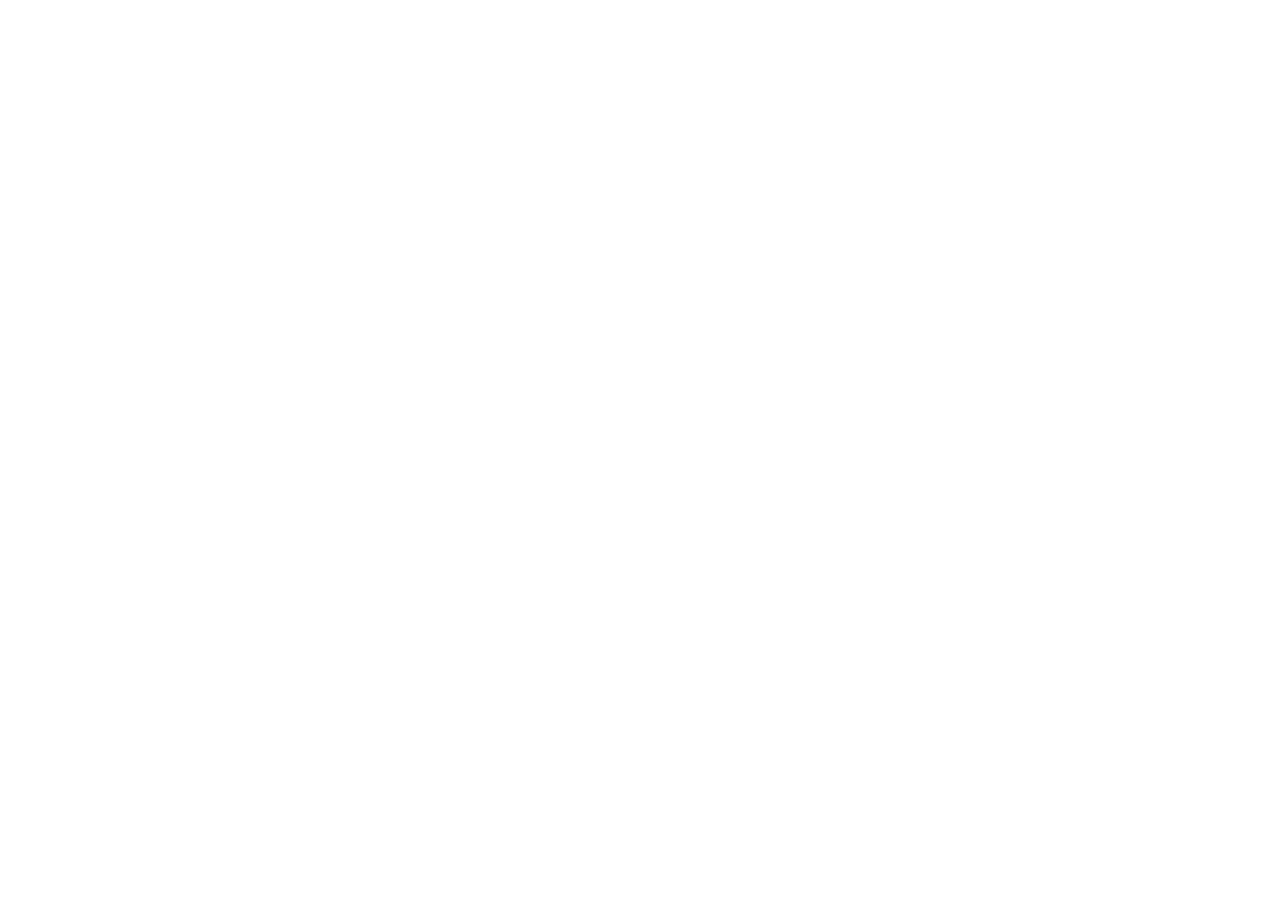
==== login.html @ 8d6323ec "init project" ====
<!DOCTYPE html>
<html lang="en">
<head>
    <meta charset="UTF-8">
    <meta name="viewport" content="width=device-width, initial-scale=1.0">
    <title>Document</title>
</head>
<body>
    
</body>
</html>
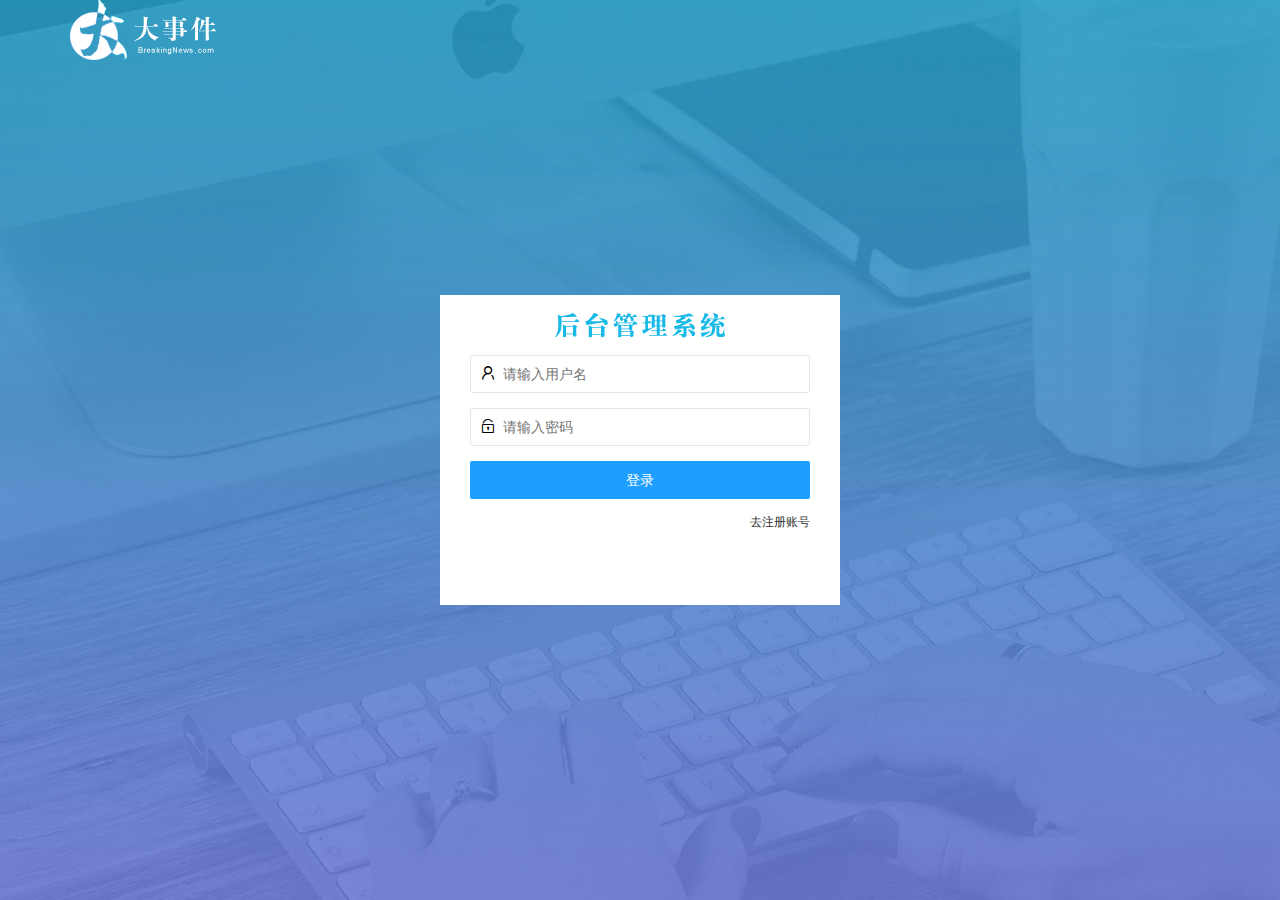
==== commit e8f11bf7: "完成了登录和注册功能的开发" ====
--- a/login.html
+++ b/login.html
@@ -3,9 +3,86 @@
 <head>
     <meta charset="UTF-8">
     <meta name="viewport" content="width=device-width, initial-scale=1.0">
-    <title>Document</title>
+    <title>大事件-登录/注册</title>
+    <!-- 导入 LayUI 的样式 -->
+    <link rel="stylesheet" href="/assets/lib/layui/css/layui.css"/>
+    <!-- 导入自己的样式 -->
+    <link rel="stylesheet" href="/assets/css/login.css"/>
 </head>
 <body>
-    
+    <!-- 头部的 Logo 区域 -->
+    <div class="layui-main">
+        <img src="/assets/images/logo.png" alt="" />
+    </div>
+
+
+
+    <!-- 登录注册区域 -->
+    <div class="loginAndRegBox">
+        <div class="title-box"></div>
+        <!-- 登录的 div -->
+        <div class="login-box">
+            <!-- 登录的表单 -->
+            <form class="layui-form" id="form_login">
+                <!-- 用户名 -->
+                <div class="layui-form-item">
+                    <i class="layui-icon layui-icon-username"></i>
+                    <input type="text" name="username" required  lay-verify="required" placeholder="请输入用户名" autocomplete="off" class="layui-input">
+                </div>
+                <!-- 密码 -->
+                <div class="layui-form-item">
+                    <i class="layui-icon layui-icon-password"></i>
+                    <input type="password" name="password" required  lay-verify="required|pwd" placeholder="请输入密码" autocomplete="off" class="layui-input">
+                </div>
+                <!-- 登录按钮 -->
+                <div class="layui-form-item">
+                    <!-- 注意：表单提交按钮和普通按钮区别，就是 lay-submit 属性 -->
+                    <button class="layui-btn layui-btn-fluid layui-btn-normal" lay-submit >登录</button>
+                </div>
+                <div class="layui-form-item links">
+                    <a href="javascript:;" id="link_reg">去注册账号</a>
+                </div>
+            </form>  
+        </div>
+        <!-- 注册的 div -->
+        <div class="reg-box">
+            <!-- 注册的表单 -->
+            <form class="layui-form" id="form_reg">
+                <!-- 用户名 -->
+                <div class="layui-form-item">
+                    <i class="layui-icon layui-icon-username"></i>
+                    <input type="text" name="username" required  lay-verify="required" placeholder="请输入用户名" autocomplete="off" class="layui-input">
+                </div>
+                <!-- 密码 -->
+                <div class="layui-form-item">
+                    <i class="layui-icon layui-icon-password"></i>
+                    <input type="password" name="password" required  lay-verify="required|pwd" placeholder="请输入密码" autocomplete="off" class="layui-input">
+                </div>
+                <!-- 密码确认框 -->
+                <div class="layui-form-item">
+                    <i class="layui-icon layui-icon-password"></i>
+                    <input type="password" name="repassword" required  lay-verify="required|pwd|repwd" placeholder="再次确认密码" autocomplete="off" class="layui-input">
+                </div>
+                <!-- 注册按钮 -->
+                <div class="layui-form-item">
+                    <!-- 注意：表单提交按钮和普通按钮区别，就是 lay-submit 属性 -->
+                    <button class="layui-btn layui-btn-fluid layui-btn-normal" lay-submit >注册</button>
+                </div>
+                <div class="layui-form-item links">
+                    <a href="javascript:;" id="link_login">去登录</a>
+                </div>
+            </form>
+        </div>
+    </div>
+
+
+    <!-- 导入 LayUI 的 js 文件 -->
+    <script src="/assets/lib/layui/layui.all.js"></script>
+    <!-- 导入 jQuery -->
+    <script src="/assets/lib/jquery.js"></script>
+    <!-- 导入自己封装的 baseAPI.js （放自己js前，jquery后） -->
+    <script src="/assets/js/baseAPI.js"></script>
+    <!-- 导入自己的 js -->
+    <script src="/assets/js/login.js"></script>
 </body>
 </html>--- a/assets/lib/layui/css/layui.css
+++ b/assets/lib/layui/css/layui.css
@@ -0,0 +1,2 @@
+/** layui-v2.5.5 MIT License By https://www.layui.com */
+ .layui-inline,img{display:inline-block;vertical-align:middle}h1,h2,h3,h4,h5,h6{font-weight:400}.layui-edge,.layui-header,.layui-inline,.layui-main{position:relative}.layui-body,.layui-edge,.layui-elip{overflow:hidden}.layui-btn,.layui-edge,.layui-inline,img{vertical-align:middle}.layui-btn,.layui-disabled,.layui-icon,.layui-unselect{-moz-user-select:none;-webkit-user-select:none;-ms-user-select:none}.layui-elip,.layui-form-checkbox span,.layui-form-pane .layui-form-label{text-overflow:ellipsis;white-space:nowrap}.layui-breadcrumb,.layui-tree-btnGroup{visibility:hidden}blockquote,body,button,dd,div,dl,dt,form,h1,h2,h3,h4,h5,h6,input,li,ol,p,pre,td,textarea,th,ul{margin:0;padding:0;-webkit-tap-highlight-color:rgba(0,0,0,0)}a:active,a:hover{outline:0}img{border:none}li{list-style:none}table{border-collapse:collapse;border-spacing:0}h4,h5,h6{font-size:100%}button,input,optgroup,option,select,textarea{font-family:inherit;font-size:inherit;font-style:inherit;font-weight:inherit;outline:0}pre{white-space:pre-wrap;white-space:-moz-pre-wrap;white-space:-pre-wrap;white-space:-o-pre-wrap;word-wrap:break-word}body{line-height:24px;font:14px Helvetica Neue,Helvetica,PingFang SC,Tahoma,Arial,sans-serif}hr{height:1px;margin:10px 0;border:0;clear:both}a{color:#333;text-decoration:none}a:hover{color:#777}a cite{font-style:normal;*cursor:pointer}.layui-border-box,.layui-border-box *{box-sizing:border-box}.layui-box,.layui-box *{box-sizing:content-box}.layui-clear{clear:both;*zoom:1}.layui-clear:after{content:'\20';clear:both;*zoom:1;display:block;height:0}.layui-inline{*display:inline;*zoom:1}.layui-edge{display:inline-block;width:0;height:0;border-width:6px;border-style:dashed;border-color:transparent}.layui-edge-top{top:-4px;border-bottom-color:#999;border-bottom-style:solid}.layui-edge-right{border-left-color:#999;border-left-style:solid}.layui-edge-bottom{top:2px;border-top-color:#999;border-top-style:solid}.layui-edge-left{border-right-color:#999;border-right-style:solid}.layui-disabled,.layui-disabled:hover{color:#d2d2d2!important;cursor:not-allowed!important}.layui-circle{border-radius:100%}.layui-show{display:block!important}.layui-hide{display:none!important}@font-face{font-family:layui-icon;src:url(../font/iconfont.eot?v=250);src:url(../font/iconfont.eot?v=250#iefix) format('embedded-opentype'),url(../font/iconfont.woff2?v=250) format('woff2'),url(../font/iconfont.woff?v=250) format('woff'),url(../font/iconfont.ttf?v=250) format('truetype'),url(../font/iconfont.svg?v=250#layui-icon) format('svg')}.layui-icon{font-family:layui-icon!important;font-size:16px;font-style:normal;-webkit-font-smoothing:antialiased;-moz-osx-font-smoothing:grayscale}.layui-icon-reply-fill:before{content:"\e611"}.layui-icon-set-fill:before{content:"\e614"}.layui-icon-menu-fill:before{content:"\e60f"}.layui-icon-search:before{content:"\e615"}.layui-icon-share:before{content:"\e641"}.layui-icon-set-sm:before{content:"\e620"}.layui-icon-engine:before{content:"\e628"}.layui-icon-close:before{content:"\1006"}.layui-icon-close-fill:before{content:"\1007"}.layui-icon-chart-screen:before{content:"\e629"}.layui-icon-star:before{content:"\e600"}.layui-icon-circle-dot:before{content:"\e617"}.layui-icon-chat:before{content:"\e606"}.layui-icon-release:before{content:"\e609"}.layui-icon-list:before{content:"\e60a"}.layui-icon-chart:before{content:"\e62c"}.layui-icon-ok-circle:before{content:"\1005"}.layui-icon-layim-theme:before{content:"\e61b"}.layui-icon-table:before{content:"\e62d"}.layui-icon-right:before{content:"\e602"}.layui-icon-left:before{content:"\e603"}.layui-icon-cart-simple:before{content:"\e698"}.layui-icon-face-cry:before{content:"\e69c"}.layui-icon-face-smile:before{content:"\e6af"}.layui-icon-survey:before{content:"\e6b2"}.layui-icon-tree:before{content:"\e62e"}.layui-icon-upload-circle:before{content:"\e62f"}.layui-icon-add-circle:before{content:"\e61f"}.layui-icon-download-circle:before{content:"\e601"}.layui-icon-templeate-1:before{content:"\e630"}.layui-icon-util:before{content:"\e631"}.layui-icon-face-surprised:before{content:"\e664"}.layui-icon-edit:before{content:"\e642"}.layui-icon-speaker:before{content:"\e645"}.layui-icon-down:before{content:"\e61a"}.layui-icon-file:before{content:"\e621"}.layui-icon-layouts:before{content:"\e632"}.layui-icon-rate-half:before{content:"\e6c9"}.layui-icon-add-circle-fine:before{content:"\e608"}.layui-icon-prev-circle:before{content:"\e633"}.layui-icon-read:before{content:"\e705"}.layui-icon-404:before{content:"\e61c"}.layui-icon-carousel:before{content:"\e634"}.layui-icon-help:before{content:"\e607"}.layui-icon-code-circle:before{content:"\e635"}.layui-icon-water:before{content:"\e636"}.layui-icon-username:before{content:"\e66f"}.layui-icon-find-fill:before{content:"\e670"}.layui-icon-about:before{content:"\e60b"}.layui-icon-location:before{content:"\e715"}.layui-icon-up:before{content:"\e619"}.layui-icon-pause:before{content:"\e651"}.layui-icon-date:before{content:"\e637"}.layui-icon-layim-uploadfile:before{content:"\e61d"}.layui-icon-delete:before{content:"\e640"}.layui-icon-play:before{content:"\e652"}.layui-icon-top:before{content:"\e604"}.layui-icon-friends:before{content:"\e612"}.layui-icon-refresh-3:before{content:"\e9aa"}.layui-icon-ok:before{content:"\e605"}.layui-icon-layer:before{content:"\e638"}.layui-icon-face-smile-fine:before{content:"\e60c"}.layui-icon-dollar:before{content:"\e659"}.layui-icon-group:before{content:"\e613"}.layui-icon-layim-download:before{content:"\e61e"}.layui-icon-picture-fine:before{content:"\e60d"}.layui-icon-link:before{content:"\e64c"}.layui-icon-diamond:before{content:"\e735"}.layui-icon-log:before{content:"\e60e"}.layui-icon-rate-solid:before{content:"\e67a"}.layui-icon-fonts-del:before{content:"\e64f"}.layui-icon-unlink:before{content:"\e64d"}.layui-icon-fonts-clear:before{content:"\e639"}.layui-icon-triangle-r:before{content:"\e623"}.layui-icon-circle:before{content:"\e63f"}.layui-icon-radio:before{content:"\e643"}.layui-icon-align-center:before{content:"\e647"}.layui-icon-align-right:before{content:"\e648"}.layui-icon-align-left:before{content:"\e649"}.layui-icon-loading-1:before{content:"\e63e"}.layui-icon-return:before{content:"\e65c"}.layui-icon-fonts-strong:before{content:"\e62b"}.layui-icon-upload:before{content:"\e67c"}.layui-icon-dialogue:before{content:"\e63a"}.layui-icon-video:before{content:"\e6ed"}.layui-icon-headset:before{content:"\e6fc"}.layui-icon-cellphone-fine:before{content:"\e63b"}.layui-icon-add-1:before{content:"\e654"}.layui-icon-face-smile-b:before{content:"\e650"}.layui-icon-fonts-html:before{content:"\e64b"}.layui-icon-form:before{content:"\e63c"}.layui-icon-cart:before{content:"\e657"}.layui-icon-camera-fill:before{content:"\e65d"}.layui-icon-tabs:before{content:"\e62a"}.layui-icon-fonts-code:before{content:"\e64e"}.layui-icon-fire:before{content:"\e756"}.layui-icon-set:before{content:"\e716"}.layui-icon-fonts-u:before{content:"\e646"}.layui-icon-triangle-d:before{content:"\e625"}.layui-icon-tips:before{content:"\e702"}.layui-icon-picture:before{content:"\e64a"}.layui-icon-more-vertical:before{content:"\e671"}.layui-icon-flag:before{content:"\e66c"}.layui-icon-loading:before{content:"\e63d"}.layui-icon-fonts-i:before{content:"\e644"}.layui-icon-refresh-1:before{content:"\e666"}.layui-icon-rmb:before{content:"\e65e"}.layui-icon-home:before{content:"\e68e"}.layui-icon-user:before{content:"\e770"}.layui-icon-notice:before{content:"\e667"}.layui-icon-login-weibo:before{content:"\e675"}.layui-icon-voice:before{content:"\e688"}.layui-icon-upload-drag:before{content:"\e681"}.layui-icon-login-qq:before{content:"\e676"}.layui-icon-snowflake:before{content:"\e6b1"}.layui-icon-file-b:before{content:"\e655"}.layui-icon-template:before{content:"\e663"}.layui-icon-auz:before{content:"\e672"}.layui-icon-console:before{content:"\e665"}.layui-icon-app:before{content:"\e653"}.layui-icon-prev:before{content:"\e65a"}.layui-icon-website:before{content:"\e7ae"}.layui-icon-next:before{content:"\e65b"}.layui-icon-component:before{content:"\e857"}.layui-icon-more:before{content:"\e65f"}.layui-icon-login-wechat:before{content:"\e677"}.layui-icon-shrink-right:before{content:"\e668"}.layui-icon-spread-left:before{content:"\e66b"}.layui-icon-camera:before{content:"\e660"}.layui-icon-note:before{content:"\e66e"}.layui-icon-refresh:before{content:"\e669"}.layui-icon-female:before{content:"\e661"}.layui-icon-male:before{content:"\e662"}.layui-icon-password:before{content:"\e673"}.layui-icon-senior:before{content:"\e674"}.layui-icon-theme:before{content:"\e66a"}.layui-icon-tread:before{content:"\e6c5"}.layui-icon-praise:before{content:"\e6c6"}.layui-icon-star-fill:before{content:"\e658"}.layui-icon-rate:before{content:"\e67b"}.layui-icon-template-1:before{content:"\e656"}.layui-icon-vercode:before{content:"\e679"}.layui-icon-cellphone:before{content:"\e678"}.layui-icon-screen-full:before{content:"\e622"}.layui-icon-screen-restore:before{content:"\e758"}.layui-icon-cols:before{content:"\e610"}.layui-icon-export:before{content:"\e67d"}.layui-icon-print:before{content:"\e66d"}.layui-icon-slider:before{content:"\e714"}.layui-icon-addition:before{content:"\e624"}.layui-icon-subtraction:before{content:"\e67e"}.layui-icon-service:before{content:"\e626"}.layui-icon-transfer:before{content:"\e691"}.layui-main{width:1140px;margin:0 auto}.layui-header{z-index:1000;height:60px}.layui-header a:hover{transition:all .5s;-webkit-transition:all .5s}.layui-side{position:fixed;left:0;top:0;bottom:0;z-index:999;width:200px;overflow-x:hidden}.layui-side-scroll{position:relative;width:220px;height:100%;overflow-x:hidden}.layui-body{position:absolute;left:200px;right:0;top:0;bottom:0;z-index:998;width:auto;overflow-y:auto;box-sizing:border-box}.layui-layout-body{overflow:hidden}.layui-layout-admin .layui-header{background-color:#23262E}.layui-layout-admin .layui-side{top:60px;width:200px;overflow-x:hidden}.layui-layout-admin .layui-body{position:fixed;top:60px;bottom:44px}.layui-layout-admin .layui-main{width:auto;margin:0 15px}.layui-layout-admin .layui-footer{position:fixed;left:200px;right:0;bottom:0;height:44px;line-height:44px;padding:0 15px;background-color:#eee}.layui-layout-admin .layui-logo{position:absolute;left:0;top:0;width:200px;height:100%;line-height:60px;text-align:center;color:#009688;font-size:16px}.layui-layout-admin .layui-header .layui-nav{background:0 0}.layui-layout-left{position:absolute!important;left:200px;top:0}.layui-layout-right{position:absolute!important;right:0;top:0}.layui-container{position:relative;margin:0 auto;padding:0 15px;box-sizing:border-box}.layui-fluid{position:relative;margin:0 auto;padding:0 15px}.layui-row:after,.layui-row:before{content:'';display:block;clear:both}.layui-col-lg1,.layui-col-lg10,.layui-col-lg11,.layui-col-lg12,.layui-col-lg2,.layui-col-lg3,.layui-col-lg4,.layui-col-lg5,.layui-col-lg6,.layui-col-lg7,.layui-col-lg8,.layui-col-lg9,.layui-col-md1,.layui-col-md10,.layui-col-md11,.layui-col-md12,.layui-col-md2,.layui-col-md3,.layui-col-md4,.layui-col-md5,.layui-col-md6,.layui-col-md7,.layui-col-md8,.layui-col-md9,.layui-col-sm1,.layui-col-sm10,.layui-col-sm11,.layui-col-sm12,.layui-col-sm2,.layui-col-sm3,.layui-col-sm4,.layui-col-sm5,.layui-col-sm6,.layui-col-sm7,.layui-col-sm8,.layui-col-sm9,.layui-col-xs1,.layui-col-xs10,.layui-col-xs11,.layui-col-xs12,.layui-col-xs2,.layui-col-xs3,.layui-col-xs4,.layui-col-xs5,.layui-col-xs6,.layui-col-xs7,.layui-col-xs8,.layui-col-xs9{position:relative;display:block;box-sizing:border-box}.layui-col-xs1,.layui-col-xs10,.layui-col-xs11,.layui-col-xs12,.layui-col-xs2,.layui-col-xs3,.layui-col-xs4,.layui-col-xs5,.layui-col-xs6,.layui-col-xs7,.layui-col-xs8,.layui-col-xs9{float:left}.layui-col-xs1{width:8.33333333%}.layui-col-xs2{width:16.66666667%}.layui-col-xs3{width:25%}.layui-col-xs4{width:33.33333333%}.layui-col-xs5{width:41.66666667%}.layui-col-xs6{width:50%}.layui-col-xs7{width:58.33333333%}.layui-col-xs8{width:66.66666667%}.layui-col-xs9{width:75%}.layui-col-xs10{width:83.33333333%}.layui-col-xs11{width:91.66666667%}.layui-col-xs12{width:100%}.layui-col-xs-offset1{margin-left:8.33333333%}.layui-col-xs-offset2{margin-left:16.66666667%}.layui-col-xs-offset3{margin-left:25%}.layui-col-xs-offset4{margin-left:33.33333333%}.layui-col-xs-offset5{margin-left:41.66666667%}.layui-col-xs-offset6{margin-left:50%}.layui-col-xs-offset7{margin-left:58.33333333%}.layui-col-xs-offset8{margin-left:66.66666667%}.layui-col-xs-offset9{margin-left:75%}.layui-col-xs-offset10{margin-left:83.33333333%}.layui-col-xs-offset11{margin-left:91.66666667%}.layui-col-xs-offset12{margin-left:100%}@media screen and (max-width:768px){.layui-hide-xs{display:none!important}.layui-show-xs-block{display:block!important}.layui-show-xs-inline{display:inline!important}.layui-show-xs-inline-block{display:inline-block!important}}@media screen and (min-width:768px){.layui-container{width:750px}.layui-hide-sm{display:none!important}.layui-show-sm-block{display:block!important}.layui-show-sm-inline{display:inline!important}.layui-show-sm-inline-block{display:inline-block!important}.layui-col-sm1,.layui-col-sm10,.layui-col-sm11,.layui-col-sm12,.layui-col-sm2,.layui-col-sm3,.layui-col-sm4,.layui-col-sm5,.layui-col-sm6,.layui-col-sm7,.layui-col-sm8,.layui-col-sm9{float:left}.layui-col-sm1{width:8.33333333%}.layui-col-sm2{width:16.66666667%}.layui-col-sm3{width:25%}.layui-col-sm4{width:33.33333333%}.layui-col-sm5{width:41.66666667%}.layui-col-sm6{width:50%}.layui-col-sm7{width:58.33333333%}.layui-col-sm8{width:66.66666667%}.layui-col-sm9{width:75%}.layui-col-sm10{width:83.33333333%}.layui-col-sm11{width:91.66666667%}.layui-col-sm12{width:100%}.layui-col-sm-offset1{margin-left:8.33333333%}.layui-col-sm-offset2{margin-left:16.66666667%}.layui-col-sm-offset3{margin-left:25%}.layui-col-sm-offset4{margin-left:33.33333333%}.layui-col-sm-offset5{margin-left:41.66666667%}.layui-col-sm-offset6{margin-left:50%}.layui-col-sm-offset7{margin-left:58.33333333%}.layui-col-sm-offset8{margin-left:66.66666667%}.layui-col-sm-offset9{margin-left:75%}.layui-col-sm-offset10{margin-left:83.33333333%}.layui-col-sm-offset11{margin-left:91.66666667%}.layui-col-sm-offset12{margin-left:100%}}@media screen and (min-width:992px){.layui-container{width:970px}.layui-hide-md{display:none!important}.layui-show-md-block{display:block!important}.layui-show-md-inline{display:inline!important}.layui-show-md-inline-block{display:inline-block!important}.layui-col-md1,.layui-col-md10,.layui-col-md11,.layui-col-md12,.layui-col-md2,.layui-col-md3,.layui-col-md4,.layui-col-md5,.layui-col-md6,.layui-col-md7,.layui-col-md8,.layui-col-md9{float:left}.layui-col-md1{width:8.33333333%}.layui-col-md2{width:16.66666667%}.layui-col-md3{width:25%}.layui-col-md4{width:33.33333333%}.layui-col-md5{width:41.66666667%}.layui-col-md6{width:50%}.layui-col-md7{width:58.33333333%}.layui-col-md8{width:66.66666667%}.layui-col-md9{width:75%}.layui-col-md10{width:83.33333333%}.layui-col-md11{width:91.66666667%}.layui-col-md12{width:100%}.layui-col-md-offset1{margin-left:8.33333333%}.layui-col-md-offset2{margin-left:16.66666667%}.layui-col-md-offset3{margin-left:25%}.layui-col-md-offset4{margin-left:33.33333333%}.layui-col-md-offset5{margin-left:41.66666667%}.layui-col-md-offset6{margin-left:50%}.layui-col-md-offset7{margin-left:58.33333333%}.layui-col-md-offset8{margin-left:66.66666667%}.layui-col-md-offset9{margin-left:75%}.layui-col-md-offset10{margin-left:83.33333333%}.layui-col-md-offset11{margin-left:91.66666667%}.layui-col-md-offset12{margin-left:100%}}@media screen and (min-width:1200px){.layui-container{width:1170px}.layui-hide-lg{display:none!important}.layui-show-lg-block{display:block!important}.layui-show-lg-inline{display:inline!important}.layui-show-lg-inline-block{display:inline-block!important}.layui-col-lg1,.layui-col-lg10,.layui-col-lg11,.layui-col-lg12,.layui-col-lg2,.layui-col-lg3,.layui-col-lg4,.layui-col-lg5,.layui-col-lg6,.layui-col-lg7,.layui-col-lg8,.layui-col-lg9{float:left}.layui-col-lg1{width:8.33333333%}.layui-col-lg2{width:16.66666667%}.layui-col-lg3{width:25%}.layui-col-lg4{width:33.33333333%}.layui-col-lg5{width:41.66666667%}.layui-col-lg6{width:50%}.layui-col-lg7{width:58.33333333%}.layui-col-lg8{width:66.66666667%}.layui-col-lg9{width:75%}.layui-col-lg10{width:83.33333333%}.layui-col-lg11{width:91.66666667%}.layui-col-lg12{width:100%}.layui-col-lg-offset1{margin-left:8.33333333%}.layui-col-lg-offset2{margin-left:16.66666667%}.layui-col-lg-offset3{margin-left:25%}.layui-col-lg-offset4{margin-left:33.33333333%}.layui-col-lg-offset5{margin-left:41.66666667%}.layui-col-lg-offset6{margin-left:50%}.layui-col-lg-offset7{margin-left:58.33333333%}.layui-col-lg-offset8{margin-left:66.66666667%}.layui-col-lg-offset9{margin-left:75%}.layui-col-lg-offset10{margin-left:83.33333333%}.layui-col-lg-offset11{margin-left:91.66666667%}.layui-col-lg-offset12{margin-left:100%}}.layui-col-space1{margin:-.5px}.layui-col-space1>*{padding:.5px}.layui-col-space3{margin:-1.5px}.layui-col-space3>*{padding:1.5px}.layui-col-space5{margin:-2.5px}.layui-col-space5>*{padding:2.5px}.layui-col-space8{margin:-3.5px}.layui-col-space8>*{padding:3.5px}.layui-col-space10{margin:-5px}.layui-col-space10>*{padding:5px}.layui-col-space12{margin:-6px}.layui-col-space12>*{padding:6px}.layui-col-space15{margin:-7.5px}.layui-col-space15>*{padding:7.5px}.layui-col-space18{margin:-9px}.layui-col-space18>*{padding:9px}.layui-col-space20{margin:-10px}.layui-col-space20>*{padding:10px}.layui-col-space22{margin:-11px}.layui-col-space22>*{padding:11px}.layui-col-space25{margin:-12.5px}.layui-col-space25>*{padding:12.5px}.layui-col-space30{margin:-15px}.layui-col-space30>*{padding:15px}.layui-btn,.layui-input,.layui-select,.layui-textarea,.layui-upload-button{outline:0;-webkit-appearance:none;transition:all .3s;-webkit-transition:all .3s;box-sizing:border-box}.layui-elem-quote{margin-bottom:10px;padding:15px;line-height:22px;border-left:5px solid #009688;border-radius:0 2px 2px 0;background-color:#f2f2f2}.layui-quote-nm{border-style:solid;border-width:1px 1px 1px 5px;background:0 0}.layui-elem-field{margin-bottom:10px;padding:0;border-width:1px;border-style:solid}.layui-elem-field legend{margin-left:20px;padding:0 10px;font-size:20px;font-weight:300}.layui-field-title{margin:10px 0 20px;border-width:1px 0 0}.layui-field-box{padding:10px 15px}.layui-field-title .layui-field-box{padding:10px 0}.layui-progress{position:relative;height:6px;border-radius:20px;background-color:#e2e2e2}.layui-progress-bar{position:absolute;left:0;top:0;width:0;max-width:100%;height:6px;border-radius:20px;text-align:right;background-color:#5FB878;transition:all .3s;-webkit-transition:all .3s}.layui-progress-big,.layui-progress-big .layui-progress-bar{height:18px;line-height:18px}.layui-progress-text{position:relative;top:-20px;line-height:18px;font-size:12px;color:#666}.layui-progress-big .layui-progress-text{position:static;padding:0 10px;color:#fff}.layui-collapse{border-width:1px;border-style:solid;border-radius:2px}.layui-colla-content,.layui-colla-item{border-top-width:1px;border-top-style:solid}.layui-colla-item:first-child{border-top:none}.layui-colla-title{position:relative;height:42px;line-height:42px;padding:0 15px 0 35px;color:#333;background-color:#f2f2f2;cursor:pointer;font-size:14px;overflow:hidden}.layui-colla-content{display:none;padding:10px 15px;line-height:22px;color:#666}.layui-colla-icon{position:absolute;left:15px;top:0;font-size:14px}.layui-card{margin-bottom:15px;border-radius:2px;background-color:#fff;box-shadow:0 1px 2px 0 rgba(0,0,0,.05)}.layui-card:last-child{margin-bottom:0}.layui-card-header{position:relative;height:42px;line-height:42px;padding:0 15px;border-bottom:1px solid #f6f6f6;color:#333;border-radius:2px 2px 0 0;font-size:14px}.layui-bg-black,.layui-bg-blue,.layui-bg-cyan,.layui-bg-green,.layui-bg-orange,.layui-bg-red{color:#fff!important}.layui-card-body{position:relative;padding:10px 15px;line-height:24px}.layui-card-body[pad15]{padding:15px}.layui-card-body[pad20]{padding:20px}.layui-card-body .layui-table{margin:5px 0}.layui-card .layui-tab{margin:0}.layui-panel-window{position:relative;padding:15px;border-radius:0;border-top:5px solid #E6E6E6;background-color:#fff}.layui-auxiliar-moving{position:fixed;left:0;right:0;top:0;bottom:0;width:100%;height:100%;background:0 0;z-index:9999999999}.layui-form-label,.layui-form-mid,.layui-form-select,.layui-input-block,.layui-input-inline,.layui-textarea{position:relative}.layui-bg-red{background-color:#FF5722!important}.layui-bg-orange{background-color:#FFB800!important}.layui-bg-green{background-color:#009688!important}.layui-bg-cyan{background-color:#2F4056!important}.layui-bg-blue{background-color:#1E9FFF!important}.layui-bg-black{background-color:#393D49!important}.layui-bg-gray{background-color:#eee!important;color:#666!important}.layui-badge-rim,.layui-colla-content,.layui-colla-item,.layui-collapse,.layui-elem-field,.layui-form-pane .layui-form-item[pane],.layui-form-pane .layui-form-label,.layui-input,.layui-layedit,.layui-layedit-tool,.layui-quote-nm,.layui-select,.layui-tab-bar,.layui-tab-card,.layui-tab-title,.layui-tab-title .layui-this:after,.layui-textarea{border-color:#e6e6e6}.layui-timeline-item:before,hr{background-color:#e6e6e6}.layui-text{line-height:22px;font-size:14px;color:#666}.layui-text h1,.layui-text h2,.layui-text h3{font-weight:500;color:#333}.layui-text h1{font-size:30px}.layui-text h2{font-size:24px}.layui-text h3{font-size:18px}.layui-text a:not(.layui-btn){color:#01AAED}.layui-text a:not(.layui-btn):hover{text-decoration:underline}.layui-text ul{padding:5px 0 5px 15px}.layui-text ul li{margin-top:5px;list-style-type:disc}.layui-text em,.layui-word-aux{color:#999!important;padding:0 5px!important}.layui-btn{display:inline-block;height:38px;line-height:38px;padding:0 18px;background-color:#009688;color:#fff;white-space:nowrap;text-align:center;font-size:14px;border:none;border-radius:2px;cursor:pointer}.layui-btn:hover{opacity:.8;filter:alpha(opacity=80);color:#fff}.layui-btn:active{opacity:1;filter:alpha(opacity=100)}.layui-btn+.layui-btn{margin-left:10px}.layui-btn-container{font-size:0}.layui-btn-container .layui-btn{margin-right:10px;margin-bottom:10px}.layui-btn-container .layui-btn+.layui-btn{margin-left:0}.layui-table .layui-btn-container .layui-btn{margin-bottom:9px}.layui-btn-radius{border-radius:100px}.layui-btn .layui-icon{margin-right:3px;font-size:18px;vertical-align:bottom;vertical-align:middle\9}.layui-btn-primary{border:1px solid #C9C9C9;background-color:#fff;color:#555}.layui-btn-primary:hover{border-color:#009688;color:#333}.layui-btn-normal{background-color:#1E9FFF}.layui-btn-warm{background-color:#FFB800}.layui-btn-danger{background-color:#FF5722}.layui-btn-checked{background-color:#5FB878}.layui-btn-disabled,.layui-btn-disabled:active,.layui-btn-disabled:hover{border:1px solid #e6e6e6;background-color:#FBFBFB;color:#C9C9C9;cursor:not-allowed;opacity:1}.layui-btn-lg{height:44px;line-height:44px;padding:0 25px;font-size:16px}.layui-btn-sm{height:30px;line-height:30px;padding:0 10px;font-size:12px}.layui-btn-sm i{font-size:16px!important}.layui-btn-xs{height:22px;line-height:22px;padding:0 5px;font-size:12px}.layui-btn-xs i{font-size:14px!important}.layui-btn-group{display:inline-block;vertical-align:middle;font-size:0}.layui-btn-group .layui-btn{margin-left:0!important;margin-right:0!important;border-left:1px solid rgba(255,255,255,.5);border-radius:0}.layui-btn-group .layui-btn-primary{border-left:none}.layui-btn-group .layui-btn-primary:hover{border-color:#C9C9C9;color:#009688}.layui-btn-group .layui-btn:first-child{border-left:none;border-radius:2px 0 0 2px}.layui-btn-group .layui-btn-primary:first-child{border-left:1px solid #c9c9c9}.layui-btn-group .layui-btn:last-child{border-radius:0 2px 2px 0}.layui-btn-group .layui-btn+.layui-btn{margin-left:0}.layui-btn-group+.layui-btn-group{margin-left:10px}.layui-btn-fluid{width:100%}.layui-input,.layui-select,.layui-textarea{height:38px;line-height:1.3;line-height:38px\9;border-width:1px;border-style:solid;background-color:#fff;border-radius:2px}.layui-input::-webkit-input-placeholder,.layui-select::-webkit-input-placeholder,.layui-textarea::-webkit-input-placeholder{line-height:1.3}.layui-input,.layui-textarea{display:block;width:100%;padding-left:10px}.layui-input:hover,.layui-textarea:hover{border-color:#D2D2D2!important}.layui-input:focus,.layui-textarea:focus{border-color:#C9C9C9!important}.layui-textarea{min-height:100px;height:auto;line-height:20px;padding:6px 10px;resize:vertical}.layui-select{padding:0 10px}.layui-form input[type=checkbox],.layui-form input[type=radio],.layui-form select{display:none}.layui-form [lay-ignore]{display:initial}.layui-form-item{margin-bottom:15px;clear:both;*zoom:1}.layui-form-item:after{content:'\20';clear:both;*zoom:1;display:block;height:0}.layui-form-label{float:left;display:block;padding:9px 15px;width:80px;font-weight:400;line-height:20px;text-align:right}.layui-form-label-col{display:block;float:none;padding:9px 0;line-height:20px;text-align:left}.layui-form-item .layui-inline{margin-bottom:5px;margin-right:10px}.layui-input-block{margin-left:110px;min-height:36px}.layui-input-inline{display:inline-block;vertical-align:middle}.layui-form-item .layui-input-inline{float:left;width:190px;margin-right:10px}.layui-form-text .layui-input-inline{width:auto}.layui-form-mid{float:left;display:block;padding:9px 0!important;line-height:20px;margin-right:10px}.layui-form-danger+.layui-form-select .layui-input,.layui-form-danger:focus{border-color:#FF5722!important}.layui-form-select .layui-input{padding-right:30px;cursor:pointer}.layui-form-select .layui-edge{position:absolute;right:10px;top:50%;margin-top:-3px;cursor:pointer;border-width:6px;border-top-color:#c2c2c2;border-top-style:solid;transition:all .3s;-webkit-transition:all .3s}.layui-form-select dl{display:none;position:absolute;left:0;top:42px;padding:5px 0;z-index:899;min-width:100%;border:1px solid #d2d2d2;max-height:300px;overflow-y:auto;background-color:#fff;border-radius:2px;box-shadow:0 2px 4px rgba(0,0,0,.12);box-sizing:border-box}.layui-form-select dl dd,.layui-form-select dl dt{padding:0 10px;line-height:36px;white-space:nowrap;overflow:hidden;text-overflow:ellipsis}.layui-form-select dl dt{font-size:12px;color:#999}.layui-form-select dl dd{cursor:pointer}.layui-form-select dl dd:hover{background-color:#f2f2f2;-webkit-transition:.5s all;transition:.5s all}.layui-form-select .layui-select-group dd{padding-left:20px}.layui-form-select dl dd.layui-select-tips{padding-left:10px!important;color:#999}.layui-form-select dl dd.layui-this{background-color:#5FB878;color:#fff}.layui-form-checkbox,.layui-form-select dl dd.layui-disabled{background-color:#fff}.layui-form-selected dl{display:block}.layui-form-checkbox,.layui-form-checkbox *,.layui-form-switch{display:inline-block;vertical-align:middle}.layui-form-selected .layui-edge{margin-top:-9px;-webkit-transform:rotate(180deg);transform:rotate(180deg);margin-top:-3px\9}:root .layui-form-selected .layui-edge{margin-top:-9px\0/IE9}.layui-form-selectup dl{top:auto;bottom:42px}.layui-select-none{margin:5px 0;text-align:center;color:#999}.layui-select-disabled .layui-disabled{border-color:#eee!important}.layui-select-disabled .layui-edge{border-top-color:#d2d2d2}.layui-form-checkbox{position:relative;height:30px;line-height:30px;margin-right:10px;padding-right:30px;cursor:pointer;font-size:0;-webkit-transition:.1s linear;transition:.1s linear;box-sizing:border-box}.layui-form-checkbox span{padding:0 10px;height:100%;font-size:14px;border-radius:2px 0 0 2px;background-color:#d2d2d2;color:#fff;overflow:hidden}.layui-form-checkbox:hover span{background-color:#c2c2c2}.layui-form-checkbox i{position:absolute;right:0;top:0;width:30px;height:28px;border:1px solid #d2d2d2;border-left:none;border-radius:0 2px 2px 0;color:#fff;font-size:20px;text-align:center}.layui-form-checkbox:hover i{border-color:#c2c2c2;color:#c2c2c2}.layui-form-checked,.layui-form-checked:hover{border-color:#5FB878}.layui-form-checked span,.layui-form-checked:hover span{background-color:#5FB878}.layui-form-checked i,.layui-form-checked:hover i{color:#5FB878}.layui-form-item .layui-form-checkbox{margin-top:4px}.layui-form-checkbox[lay-skin=primary]{height:auto!important;line-height:normal!important;min-width:18px;min-height:18px;border:none!important;margin-right:0;padding-left:28px;padding-right:0;background:0 0}.layui-form-checkbox[lay-skin=primary] span{padding-left:0;padding-right:15px;line-height:18px;background:0 0;color:#666}.layui-form-checkbox[lay-skin=primary] i{right:auto;left:0;width:16px;height:16px;line-height:16px;border:1px solid #d2d2d2;font-size:12px;border-radius:2px;background-color:#fff;-webkit-transition:.1s linear;transition:.1s linear}.layui-form-checkbox[lay-skin=primary]:hover i{border-color:#5FB878;color:#fff}.layui-form-checked[lay-skin=primary] i{border-color:#5FB878!important;background-color:#5FB878;color:#fff}.layui-checkbox-disbaled[lay-skin=primary] span{background:0 0!important;color:#c2c2c2}.layui-checkbox-disbaled[lay-skin=primary]:hover i{border-color:#d2d2d2}.layui-form-item .layui-form-checkbox[lay-skin=primary]{margin-top:10px}.layui-form-switch{position:relative;height:22px;line-height:22px;min-width:35px;padding:0 5px;margin-top:8px;border:1px solid #d2d2d2;border-radius:20px;cursor:pointer;background-color:#fff;-webkit-transition:.1s linear;transition:.1s linear}.layui-form-switch i{position:absolute;left:5px;top:3px;width:16px;height:16px;border-radius:20px;background-color:#d2d2d2;-webkit-transition:.1s linear;transition:.1s linear}.layui-form-switch em{position:relative;top:0;width:25px;margin-left:21px;padding:0!important;text-align:center!important;color:#999!important;font-style:normal!important;font-size:12px}.layui-form-onswitch{border-color:#5FB878;background-color:#5FB878}.layui-checkbox-disbaled,.layui-checkbox-disbaled i{border-color:#e2e2e2!important}.layui-form-onswitch i{left:100%;margin-left:-21px;background-color:#fff}.layui-form-onswitch em{margin-left:5px;margin-right:21px;color:#fff!important}.layui-checkbox-disbaled span{background-color:#e2e2e2!important}.layui-checkbox-disbaled:hover i{color:#fff!important}[lay-radio]{display:none}.layui-form-radio,.layui-form-radio *{display:inline-block;vertical-align:middle}.layui-form-radio{line-height:28px;margin:6px 10px 0 0;padding-right:10px;cursor:pointer;font-size:0}.layui-form-radio *{font-size:14px}.layui-form-radio>i{margin-right:8px;font-size:22px;color:#c2c2c2}.layui-form-radio>i:hover,.layui-form-radioed>i{color:#5FB878}.layui-radio-disbaled>i{color:#e2e2e2!important}.layui-form-pane .layui-form-label{width:110px;padding:8px 15px;height:38px;line-height:20px;border-width:1px;border-style:solid;border-radius:2px 0 0 2px;text-align:center;background-color:#FBFBFB;overflow:hidden;box-sizing:border-box}.layui-form-pane .layui-input-inline{margin-left:-1px}.layui-form-pane .layui-input-block{margin-left:110px;left:-1px}.layui-form-pane .layui-input{border-radius:0 2px 2px 0}.layui-form-pane .layui-form-text .layui-form-label{float:none;width:100%;border-radius:2px;box-sizing:border-box;text-align:left}.layui-form-pane .layui-form-text .layui-input-inline{display:block;margin:0;top:-1px;clear:both}.layui-form-pane .layui-form-text .layui-input-block{margin:0;left:0;top:-1px}.layui-form-pane .layui-form-text .layui-textarea{min-height:100px;border-radius:0 0 2px 2px}.layui-form-pane .layui-form-checkbox{margin:4px 0 4px 10px}.layui-form-pane .layui-form-radio,.layui-form-pane .layui-form-switch{margin-top:6px;margin-left:10px}.layui-form-pane .layui-form-item[pane]{position:relative;border-width:1px;border-style:solid}.layui-form-pane .layui-form-item[pane] .layui-form-label{position:absolute;left:0;top:0;height:100%;border-width:0 1px 0 0}.layui-form-pane .layui-form-item[pane] .layui-input-inline{margin-left:110px}@media screen and (max-width:450px){.layui-form-item .layui-form-label{text-overflow:ellipsis;overflow:hidden;white-space:nowrap}.layui-form-item .layui-inline{display:block;margin-right:0;margin-bottom:20px;clear:both}.layui-form-item .layui-inline:after{content:'\20';clear:both;display:block;height:0}.layui-form-item .layui-input-inline{display:block;float:none;left:-3px;width:auto;margin:0 0 10px 112px}.layui-form-item .layui-input-inline+.layui-form-mid{margin-left:110px;top:-5px;padding:0}.layui-form-item .layui-form-checkbox{margin-right:5px;margin-bottom:5px}}.layui-layedit{border-width:1px;border-style:solid;border-radius:2px}.layui-layedit-tool{padding:3px 5px;border-bottom-width:1px;border-bottom-style:solid;font-size:0}.layedit-tool-fixed{position:fixed;top:0;border-top:1px solid #e2e2e2}.layui-layedit-tool .layedit-tool-mid,.layui-layedit-tool .layui-icon{display:inline-block;vertical-align:middle;text-align:center;font-size:14px}.layui-layedit-tool .layui-icon{position:relative;width:32px;height:30px;line-height:30px;margin:3px 5px;color:#777;cursor:pointer;border-radius:2px}.layui-layedit-tool .layui-icon:hover{color:#393D49}.layui-layedit-tool .layui-icon:active{color:#000}.layui-layedit-tool .layedit-tool-active{background-color:#e2e2e2;color:#000}.layui-layedit-tool .layui-disabled,.layui-layedit-tool .layui-disabled:hover{color:#d2d2d2;cursor:not-allowed}.layui-layedit-tool .layedit-tool-mid{width:1px;height:18px;margin:0 10px;background-color:#d2d2d2}.layedit-tool-html{width:50px!important;font-size:30px!important}.layedit-tool-b,.layedit-tool-code,.layedit-tool-help{font-size:16px!important}.layedit-tool-d,.layedit-tool-face,.layedit-tool-image,.layedit-tool-unlink{font-size:18px!important}.layedit-tool-image input{position:absolute;font-size:0;left:0;top:0;width:100%;height:100%;opacity:.01;filter:Alpha(opacity=1);cursor:pointer}.layui-layedit-iframe iframe{display:block;width:100%}#LAY_layedit_code{overflow:hidden}.layui-laypage{display:inline-block;*display:inline;*zoom:1;vertical-align:middle;margin:10px 0;font-size:0}.layui-laypage>a:first-child,.layui-laypage>a:first-child em{border-radius:2px 0 0 2px}.layui-laypage>a:last-child,.layui-laypage>a:last-child em{border-radius:0 2px 2px 0}.layui-laypage>:first-child{margin-left:0!important}.layui-laypage>:last-child{margin-right:0!important}.layui-laypage a,.layui-laypage button,.layui-laypage input,.layui-laypage select,.layui-laypage span{border:1px solid #e2e2e2}.layui-laypage a,.layui-laypage span{display:inline-block;*display:inline;*zoom:1;vertical-align:middle;padding:0 15px;height:28px;line-height:28px;margin:0 -1px 5px 0;background-color:#fff;color:#333;font-size:12px}.layui-flow-more a *,.layui-laypage input,.layui-table-view select[lay-ignore]{display:inline-block}.layui-laypage a:hover{color:#009688}.layui-laypage em{font-style:normal}.layui-laypage .layui-laypage-spr{color:#999;font-weight:700}.layui-laypage a{text-decoration:none}.layui-laypage .layui-laypage-curr{position:relative}.layui-laypage .layui-laypage-curr em{position:relative;color:#fff}.layui-laypage .layui-laypage-curr .layui-laypage-em{position:absolute;left:-1px;top:-1px;padding:1px;width:100%;height:100%;background-color:#009688}.layui-laypage-em{border-radius:2px}.layui-laypage-next em,.layui-laypage-prev em{font-family:Sim sun;font-size:16px}.layui-laypage .layui-laypage-count,.layui-laypage .layui-laypage-limits,.layui-laypage .layui-laypage-refresh,.layui-laypage .layui-laypage-skip{margin-left:10px;margin-right:10px;padding:0;border:none}.layui-laypage .layui-laypage-limits,.layui-laypage .layui-laypage-refresh{vertical-align:top}.layui-laypage .layui-laypage-refresh i{font-size:18px;cursor:pointer}.layui-laypage select{height:22px;padding:3px;border-radius:2px;cursor:pointer}.layui-laypage .layui-laypage-skip{height:30px;line-height:30px;color:#999}.layui-laypage button,.layui-laypage input{height:30px;line-height:30px;border-radius:2px;vertical-align:top;background-color:#fff;box-sizing:border-box}.layui-laypage input{width:40px;margin:0 10px;padding:0 3px;text-align:center}.layui-laypage input:focus,.layui-laypage select:focus{border-color:#009688!important}.layui-laypage button{margin-left:10px;padding:0 10px;cursor:pointer}.layui-table,.layui-table-view{margin:10px 0}.layui-flow-more{margin:10px 0;text-align:center;color:#999;font-size:14px}.layui-flow-more a{height:32px;line-height:32px}.layui-flow-more a *{vertical-align:top}.layui-flow-more a cite{padding:0 20px;border-radius:3px;background-color:#eee;color:#333;font-style:normal}.layui-flow-more a cite:hover{opacity:.8}.layui-flow-more a i{font-size:30px;color:#737383}.layui-table{width:100%;background-color:#fff;color:#666}.layui-table tr{transition:all .3s;-webkit-transition:all .3s}.layui-table th{text-align:left;font-weight:400}.layui-table tbody tr:hover,.layui-table thead tr,.layui-table-click,.layui-table-header,.layui-table-hover,.layui-table-mend,.layui-table-patch,.layui-table-tool,.layui-table-total,.layui-table-total tr,.layui-table[lay-even] tr:nth-child(even){background-color:#f2f2f2}.layui-table td,.layui-table th,.layui-table-col-set,.layui-table-fixed-r,.layui-table-grid-down,.layui-table-header,.layui-table-page,.layui-table-tips-main,.layui-table-tool,.layui-table-total,.layui-table-view,.layui-table[lay-skin=line],.layui-table[lay-skin=row]{border-width:1px;border-style:solid;border-color:#e6e6e6}.layui-table td,.layui-table th{position:relative;padding:9px 15px;min-height:20px;line-height:20px;font-size:14px}.layui-table[lay-skin=line] td,.layui-table[lay-skin=line] th{border-width:0 0 1px}.layui-table[lay-skin=row] td,.layui-table[lay-skin=row] th{border-width:0 1px 0 0}.layui-table[lay-skin=nob] td,.layui-table[lay-skin=nob] th{border:none}.layui-table img{max-width:100px}.layui-table[lay-size=lg] td,.layui-table[lay-size=lg] th{padding:15px 30px}.layui-table-view .layui-table[lay-size=lg] .layui-table-cell{height:40px;line-height:40px}.layui-table[lay-size=sm] td,.layui-table[lay-size=sm] th{font-size:12px;padding:5px 10px}.layui-table-view .layui-table[lay-size=sm] .layui-table-cell{height:20px;line-height:20px}.layui-table[lay-data]{display:none}.layui-table-box{position:relative;overflow:hidden}.layui-table-view .layui-table{position:relative;width:auto;margin:0}.layui-table-view .layui-table[lay-skin=line]{border-width:0 1px 0 0}.layui-table-view .layui-table[lay-skin=row]{border-width:0 0 1px}.layui-table-view .layui-table td,.layui-table-view .layui-table th{padding:5px 0;border-top:none;border-left:none}.layui-table-view .layui-table th.layui-unselect .layui-table-cell span{cursor:pointer}.layui-table-view .layui-table td{cursor:default}.layui-table-view .layui-table td[data-edit=text]{cursor:text}.layui-table-view .layui-form-checkbox[lay-skin=primary] i{width:18px;height:18px}.layui-table-view .layui-form-radio{line-height:0;padding:0}.layui-table-view .layui-form-radio>i{margin:0;font-size:20px}.layui-table-init{position:absolute;left:0;top:0;width:100%;height:100%;text-align:center;z-index:110}.layui-table-init .layui-icon{position:absolute;left:50%;top:50%;margin:-15px 0 0 -15px;font-size:30px;color:#c2c2c2}.layui-table-header{border-width:0 0 1px;overflow:hidden}.layui-table-header .layui-table{margin-bottom:-1px}.layui-table-tool .layui-inline[lay-event]{position:relative;width:26px;height:26px;padding:5px;line-height:16px;margin-right:10px;text-align:center;color:#333;border:1px solid #ccc;cursor:pointer;-webkit-transition:.5s all;transition:.5s all}.layui-table-tool .layui-inline[lay-event]:hover{border:1px solid #999}.layui-table-tool-temp{padding-right:120px}.layui-table-tool-self{position:absolute;right:17px;top:10px}.layui-table-tool .layui-table-tool-self .layui-inline[lay-event]{margin:0 0 0 10px}.layui-table-tool-panel{position:absolute;top:29px;left:-1px;padding:5px 0;min-width:150px;min-height:40px;border:1px solid #d2d2d2;text-align:left;overflow-y:auto;background-color:#fff;box-shadow:0 2px 4px rgba(0,0,0,.12)}.layui-table-cell,.layui-table-tool-panel li{overflow:hidden;text-overflow:ellipsis;white-space:nowrap}.layui-table-tool-panel li{padding:0 10px;line-height:30px;-webkit-transition:.5s all;transition:.5s all}.layui-table-tool-panel li .layui-form-checkbox[lay-skin=primary]{width:100%;padding-left:28px}.layui-table-tool-panel li:hover{background-color:#f2f2f2}.layui-table-tool-panel li .layui-form-checkbox[lay-skin=primary] i{position:absolute;left:0;top:0}.layui-table-tool-panel li .layui-form-checkbox[lay-skin=primary] span{padding:0}.layui-table-tool .layui-table-tool-self .layui-table-tool-panel{left:auto;right:-1px}.layui-table-col-set{position:absolute;right:0;top:0;width:20px;height:100%;border-width:0 0 0 1px;background-color:#fff}.layui-table-sort{width:10px;height:20px;margin-left:5px;cursor:pointer!important}.layui-table-sort .layui-edge{position:absolute;left:5px;border-width:5px}.layui-table-sort .layui-table-sort-asc{top:3px;border-top:none;border-bottom-style:solid;border-bottom-color:#b2b2b2}.layui-table-sort .layui-table-sort-asc:hover{border-bottom-color:#666}.layui-table-sort .layui-table-sort-desc{bottom:5px;border-bottom:none;border-top-style:solid;border-top-color:#b2b2b2}.layui-table-sort .layui-table-sort-desc:hover{border-top-color:#666}.layui-table-sort[lay-sort=asc] .layui-table-sort-asc{border-bottom-color:#000}.layui-table-sort[lay-sort=desc] .layui-table-sort-desc{border-top-color:#000}.layui-table-cell{height:28px;line-height:28px;padding:0 15px;position:relative;box-sizing:border-box}.layui-table-cell .layui-form-checkbox[lay-skin=primary]{top:-1px;padding:0}.layui-table-cell .layui-table-link{color:#01AAED}.laytable-cell-checkbox,.laytable-cell-numbers,.laytable-cell-radio,.laytable-cell-space{padding:0;text-align:center}.layui-table-body{position:relative;overflow:auto;margin-right:-1px;margin-bottom:-1px}.layui-table-body .layui-none{line-height:26px;padding:15px;text-align:center;color:#999}.layui-table-fixed{position:absolute;left:0;top:0;z-index:101}.layui-table-fixed .layui-table-body{overflow:hidden}.layui-table-fixed-l{box-shadow:0 -1px 8px rgba(0,0,0,.08)}.layui-table-fixed-r{left:auto;right:-1px;border-width:0 0 0 1px;box-shadow:-1px 0 8px rgba(0,0,0,.08)}.layui-table-fixed-r .layui-table-header{position:relative;overflow:visible}.layui-table-mend{position:absolute;right:-49px;top:0;height:100%;width:50px}.layui-table-tool{position:relative;z-index:890;width:100%;min-height:50px;line-height:30px;padding:10px 15px;border-width:0 0 1px}.layui-table-tool .layui-btn-container{margin-bottom:-10px}.layui-table-page,.layui-table-total{border-width:1px 0 0;margin-bottom:-1px;overflow:hidden}.layui-table-page{position:relative;width:100%;padding:7px 7px 0;height:41px;font-size:12px;white-space:nowrap}.layui-table-page>div{height:26px}.layui-table-page .layui-laypage{margin:0}.layui-table-page .layui-laypage a,.layui-table-page .layui-laypage span{height:26px;line-height:26px;margin-bottom:10px;border:none;background:0 0}.layui-table-page .layui-laypage a,.layui-table-page .layui-laypage span.layui-laypage-curr{padding:0 12px}.layui-table-page .layui-laypage span{margin-left:0;padding:0}.layui-table-page .layui-laypage .layui-laypage-prev{margin-left:-7px!important}.layui-table-page .layui-laypage .layui-laypage-curr .layui-laypage-em{left:0;top:0;padding:0}.layui-table-page .layui-laypage button,.layui-table-page .layui-laypage input{height:26px;line-height:26px}.layui-table-page .layui-laypage input{width:40px}.layui-table-page .layui-laypage button{padding:0 10px}.layui-table-page select{height:18px}.layui-table-patch .layui-table-cell{padding:0;width:30px}.layui-table-edit{position:absolute;left:0;top:0;width:100%;height:100%;padding:0 14px 1px;border-radius:0;box-shadow:1px 1px 20px rgba(0,0,0,.15)}.layui-table-edit:focus{border-color:#5FB878!important}select.layui-table-edit{padding:0 0 0 10px;border-color:#C9C9C9}.layui-table-view .layui-form-checkbox,.layui-table-view .layui-form-radio,.layui-table-view .layui-form-switch{top:0;margin:0;box-sizing:content-box}.layui-table-view .layui-form-checkbox{top:-1px;height:26px;line-height:26px}.layui-table-view .layui-form-checkbox i{height:26px}.layui-table-grid .layui-table-cell{overflow:visible}.layui-table-grid-down{position:absolute;top:0;right:0;width:26px;height:100%;padding:5px 0;border-width:0 0 0 1px;text-align:center;background-color:#fff;color:#999;cursor:pointer}.layui-table-grid-down .layui-icon{position:absolute;top:50%;left:50%;margin:-8px 0 0 -8px}.layui-table-grid-down:hover{background-color:#fbfbfb}body .layui-table-tips .layui-layer-content{background:0 0;padding:0;box-shadow:0 1px 6px rgba(0,0,0,.12)}.layui-table-tips-main{margin:-44px 0 0 -1px;max-height:150px;padding:8px 15px;font-size:14px;overflow-y:scroll;background-color:#fff;color:#666}.layui-table-tips-c{position:absolute;right:-3px;top:-13px;width:20px;height:20px;padding:3px;cursor:pointer;background-color:#666;border-radius:50%;color:#fff}.layui-table-tips-c:hover{background-color:#777}.layui-table-tips-c:before{position:relative;right:-2px}.layui-upload-file{display:none!important;opacity:.01;filter:Alpha(opacity=1)}.layui-upload-drag,.layui-upload-form,.layui-upload-wrap{display:inline-block}.layui-upload-list{margin:10px 0}.layui-upload-choose{padding:0 10px;color:#999}.layui-upload-drag{position:relative;padding:30px;border:1px dashed #e2e2e2;background-color:#fff;text-align:center;cursor:pointer;color:#999}.layui-upload-drag .layui-icon{font-size:50px;color:#009688}.layui-upload-drag[lay-over]{border-color:#009688}.layui-upload-iframe{position:absolute;width:0;height:0;border:0;visibility:hidden}.layui-upload-wrap{position:relative;vertical-align:middle}.layui-upload-wrap .layui-upload-file{display:block!important;position:absolute;left:0;top:0;z-index:10;font-size:100px;width:100%;height:100%;opacity:.01;filter:Alpha(opacity=1);cursor:pointer}.layui-transfer-active,.layui-transfer-box{display:inline-block;vertical-align:middle}.layui-transfer-box,.layui-transfer-header,.layui-transfer-search{border-width:0;border-style:solid;border-color:#e6e6e6}.layui-transfer-box{position:relative;border-width:1px;width:200px;height:360px;border-radius:2px;background-color:#fff}.layui-transfer-box .layui-form-checkbox{width:100%;margin:0!important}.layui-transfer-header{height:38px;line-height:38px;padding:0 10px;border-bottom-width:1px}.layui-transfer-search{position:relative;padding:10px;border-bottom-width:1px}.layui-transfer-search .layui-input{height:32px;padding-left:30px;font-size:12px}.layui-transfer-search .layui-icon-search{position:absolute;left:20px;top:50%;margin-top:-8px;color:#666}.layui-transfer-active{margin:0 15px}.layui-transfer-active .layui-btn{display:block;margin:0;padding:0 15px;background-color:#5FB878;border-color:#5FB878;color:#fff}.layui-transfer-active .layui-btn-disabled{background-color:#FBFBFB;border-color:#e6e6e6;color:#C9C9C9}.layui-transfer-active .layui-btn:first-child{margin-bottom:15px}.layui-transfer-active .layui-btn .layui-icon{margin:0;font-size:14px!important}.layui-transfer-data{padding:5px 0;overflow:auto}.layui-transfer-data li{height:32px;line-height:32px;padding:0 10px}.layui-transfer-data li:hover{background-color:#f2f2f2;transition:.5s all}.layui-transfer-data .layui-none{padding:15px 10px;text-align:center;color:#999}.layui-nav{position:relative;padding:0 20px;background-color:#393D49;color:#fff;border-radius:2px;font-size:0;box-sizing:border-box}.layui-nav *{font-size:14px}.layui-nav .layui-nav-item{position:relative;display:inline-block;*display:inline;*zoom:1;vertical-align:middle;line-height:60px}.layui-nav .layui-nav-item a{display:block;padding:0 20px;color:#fff;color:rgba(255,255,255,.7);transition:all .3s;-webkit-transition:all .3s}.layui-nav .layui-this:after,.layui-nav-bar,.layui-nav-tree .layui-nav-itemed:after{position:absolute;left:0;top:0;width:0;height:5px;background-color:#5FB878;transition:all .2s;-webkit-transition:all .2s}.layui-nav-bar{z-index:1000}.layui-nav .layui-nav-item a:hover,.layui-nav .layui-this a{color:#fff}.layui-nav .layui-this:after{content:'';top:auto;bottom:0;width:100%}.layui-nav-img{width:30px;height:30px;margin-right:10px;border-radius:50%}.layui-nav .layui-nav-more{content:'';width:0;height:0;border-style:solid dashed dashed;border-color:#fff transparent transparent;overflow:hidden;cursor:pointer;transition:all .2s;-webkit-transition:all .2s;position:absolute;top:50%;right:3px;margin-top:-3px;border-width:6px;border-top-color:rgba(255,255,255,.7)}.layui-nav .layui-nav-mored,.layui-nav-itemed>a .layui-nav-more{margin-top:-9px;border-style:dashed dashed solid;border-color:transparent transparent #fff}.layui-nav-child{display:none;position:absolute;left:0;top:65px;min-width:100%;line-height:36px;padding:5px 0;box-shadow:0 2px 4px rgba(0,0,0,.12);border:1px solid #d2d2d2;background-color:#fff;z-index:100;border-radius:2px;white-space:nowrap}.layui-nav .layui-nav-child a{color:#333}.layui-nav .layui-nav-child a:hover{background-color:#f2f2f2;color:#000}.layui-nav-child dd{position:relative}.layui-nav .layui-nav-child dd.layui-this a,.layui-nav-child dd.layui-this{background-color:#5FB878;color:#fff}.layui-nav-child dd.layui-this:after{display:none}.layui-nav-tree{width:200px;padding:0}.layui-nav-tree .layui-nav-item{display:block;width:100%;line-height:45px}.layui-nav-tree .layui-nav-item a{position:relative;height:45px;line-height:45px;text-overflow:ellipsis;overflow:hidden;white-space:nowrap}.layui-nav-tree .layui-nav-item a:hover{background-color:#4E5465}.layui-nav-tree .layui-nav-bar{width:5px;height:0;background-color:#009688}.layui-nav-tree .layui-nav-child dd.layui-this,.layui-nav-tree .layui-nav-child dd.layui-this a,.layui-nav-tree .layui-this,.layui-nav-tree .layui-this>a,.layui-nav-tree .layui-this>a:hover{background-color:#009688;color:#fff}.layui-nav-tree .layui-this:after{display:none}.layui-nav-itemed>a,.layui-nav-tree .layui-nav-title a,.layui-nav-tree .layui-nav-title a:hover{color:#fff!important}.layui-nav-tree .layui-nav-child{position:relative;z-index:0;top:0;border:none;box-shadow:none}.layui-nav-tree .layui-nav-child a{height:40px;line-height:40px;color:#fff;color:rgba(255,255,255,.7)}.layui-nav-tree .layui-nav-child,.layui-nav-tree .layui-nav-child a:hover{background:0 0;color:#fff}.layui-nav-tree .layui-nav-more{right:10px}.layui-nav-itemed>.layui-nav-child{display:block;padding:0;background-color:rgba(0,0,0,.3)!important}.layui-nav-itemed>.layui-nav-child>.layui-this>.layui-nav-child{display:block}.layui-nav-side{position:fixed;top:0;bottom:0;left:0;overflow-x:hidden;z-index:999}.layui-bg-blue .layui-nav-bar,.layui-bg-blue .layui-nav-itemed:after,.layui-bg-blue .layui-this:after{background-color:#93D1FF}.layui-bg-blue .layui-nav-child dd.layui-this{background-color:#1E9FFF}.layui-bg-blue .layui-nav-itemed>a,.layui-nav-tree.layui-bg-blue .layui-nav-title a,.layui-nav-tree.layui-bg-blue .layui-nav-title a:hover{background-color:#007DDB!important}.layui-breadcrumb{font-size:0}.layui-breadcrumb>*{font-size:14px}.layui-breadcrumb a{color:#999!important}.layui-breadcrumb a:hover{color:#5FB878!important}.layui-breadcrumb a cite{color:#666;font-style:normal}.layui-breadcrumb span[lay-separator]{margin:0 10px;color:#999}.layui-tab{margin:10px 0;text-align:left!important}.layui-tab[overflow]>.layui-tab-title{overflow:hidden}.layui-tab-title{position:relative;left:0;height:40px;white-space:nowrap;font-size:0;border-bottom-width:1px;border-bottom-style:solid;transition:all .2s;-webkit-transition:all .2s}.layui-tab-title li{display:inline-block;*display:inline;*zoom:1;vertical-align:middle;font-size:14px;transition:all .2s;-webkit-transition:all .2s;position:relative;line-height:40px;min-width:65px;padding:0 15px;text-align:center;cursor:pointer}.layui-tab-title li a{display:block}.layui-tab-title .layui-this{color:#000}.layui-tab-title .layui-this:after{position:absolute;left:0;top:0;content:'';width:100%;height:41px;border-width:1px;border-style:solid;border-bottom-color:#fff;border-radius:2px 2px 0 0;box-sizing:border-box;pointer-events:none}.layui-tab-bar{position:absolute;right:0;top:0;z-index:10;width:30px;height:39px;line-height:39px;border-width:1px;border-style:solid;border-radius:2px;text-align:center;background-color:#fff;cursor:pointer}.layui-tab-bar .layui-icon{position:relative;display:inline-block;top:3px;transition:all .3s;-webkit-transition:all .3s}.layui-tab-item{display:none}.layui-tab-more{padding-right:30px;height:auto!important;white-space:normal!important}.layui-tab-more li.layui-this:after{border-bottom-color:#e2e2e2;border-radius:2px}.layui-tab-more .layui-tab-bar .layui-icon{top:-2px;top:3px\9;-webkit-transform:rotate(180deg);transform:rotate(180deg)}:root .layui-tab-more .layui-tab-bar .layui-icon{top:-2px\0/IE9}.layui-tab-content{padding:10px}.layui-tab-title li .layui-tab-close{position:relative;display:inline-block;width:18px;height:18px;line-height:20px;margin-left:8px;top:1px;text-align:center;font-size:14px;color:#c2c2c2;transition:all .2s;-webkit-transition:all .2s}.layui-tab-title li .layui-tab-close:hover{border-radius:2px;background-color:#FF5722;color:#fff}.layui-tab-brief>.layui-tab-title .layui-this{color:#009688}.layui-tab-brief>.layui-tab-more li.layui-this:after,.layui-tab-brief>.layui-tab-title .layui-this:after{border:none;border-radius:0;border-bottom:2px solid #5FB878}.layui-tab-brief[overflow]>.layui-tab-title .layui-this:after{top:-1px}.layui-tab-card{border-width:1px;border-style:solid;border-radius:2px;box-shadow:0 2px 5px 0 rgba(0,0,0,.1)}.layui-tab-card>.layui-tab-title{background-color:#f2f2f2}.layui-tab-card>.layui-tab-title li{margin-right:-1px;margin-left:-1px}.layui-tab-card>.layui-tab-title .layui-this{background-color:#fff}.layui-tab-card>.layui-tab-title .layui-this:after{border-top:none;border-width:1px;border-bottom-color:#fff}.layui-tab-card>.layui-tab-title .layui-tab-bar{height:40px;line-height:40px;border-radius:0;border-top:none;border-right:none}.layui-tab-card>.layui-tab-more .layui-this{background:0 0;color:#5FB878}.layui-tab-card>.layui-tab-more .layui-this:after{border:none}.layui-timeline{padding-left:5px}.layui-timeline-item{position:relative;padding-bottom:20px}.layui-timeline-axis{position:absolute;left:-5px;top:0;z-index:10;width:20px;height:20px;line-height:20px;background-color:#fff;color:#5FB878;border-radius:50%;text-align:center;cursor:pointer}.layui-timeline-axis:hover{color:#FF5722}.layui-timeline-item:before{content:'';position:absolute;left:5px;top:0;z-index:0;width:1px;height:100%}.layui-timeline-item:last-child:before{display:none}.layui-timeline-item:first-child:before{display:block}.layui-timeline-content{padding-left:25px}.layui-timeline-title{position:relative;margin-bottom:10px}.layui-badge,.layui-badge-dot,.layui-badge-rim{position:relative;display:inline-block;padding:0 6px;font-size:12px;text-align:center;background-color:#FF5722;color:#fff;border-radius:2px}.layui-badge{height:18px;line-height:18px}.layui-badge-dot{width:8px;height:8px;padding:0;border-radius:50%}.layui-badge-rim{height:18px;line-height:18px;border-width:1px;border-style:solid;background-color:#fff;color:#666}.layui-btn .layui-badge,.layui-btn .layui-badge-dot{margin-left:5px}.layui-nav .layui-badge,.layui-nav .layui-badge-dot{position:absolute;top:50%;margin:-8px 6px 0}.layui-tab-title .layui-badge,.layui-tab-title .layui-badge-dot{left:5px;top:-2px}.layui-carousel{position:relative;left:0;top:0;background-color:#f8f8f8}.layui-carousel>[carousel-item]{position:relative;width:100%;height:100%;overflow:hidden}.layui-carousel>[carousel-item]:before{position:absolute;content:'\e63d';left:50%;top:50%;width:100px;line-height:20px;margin:-10px 0 0 -50px;text-align:center;color:#c2c2c2;font-family:layui-icon!important;font-size:30px;font-style:normal;-webkit-font-smoothing:antialiased;-moz-osx-font-smoothing:grayscale}.layui-carousel>[carousel-item]>*{display:none;position:absolute;left:0;top:0;width:100%;height:100%;background-color:#f8f8f8;transition-duration:.3s;-webkit-transition-duration:.3s}.layui-carousel-updown>*{-webkit-transition:.3s ease-in-out up;transition:.3s ease-in-out up}.layui-carousel-arrow{display:none\9;opacity:0;position:absolute;left:10px;top:50%;margin-top:-18px;width:36px;height:36px;line-height:36px;text-align:center;font-size:20px;border:0;border-radius:50%;background-color:rgba(0,0,0,.2);color:#fff;-webkit-transition-duration:.3s;transition-duration:.3s;cursor:pointer}.layui-carousel-arrow[lay-type=add]{left:auto!important;right:10px}.layui-carousel:hover .layui-carousel-arrow[lay-type=add],.layui-carousel[lay-arrow=always] .layui-carousel-arrow[lay-type=add]{right:20px}.layui-carousel[lay-arrow=always] .layui-carousel-arrow{opacity:1;left:20px}.layui-carousel[lay-arrow=none] .layui-carousel-arrow{display:none}.layui-carousel-arrow:hover,.layui-carousel-ind ul:hover{background-color:rgba(0,0,0,.35)}.layui-carousel:hover .layui-carousel-arrow{display:block\9;opacity:1;left:20px}.layui-carousel-ind{position:relative;top:-35px;width:100%;line-height:0!important;text-align:center;font-size:0}.layui-carousel[lay-indicator=outside]{margin-bottom:30px}.layui-carousel[lay-indicator=outside] .layui-carousel-ind{top:10px}.layui-carousel[lay-indicator=outside] .layui-carousel-ind ul{background-color:rgba(0,0,0,.5)}.layui-carousel[lay-indicator=none] .layui-carousel-ind{display:none}.layui-carousel-ind ul{display:inline-block;padding:5px;background-color:rgba(0,0,0,.2);border-radius:10px;-webkit-transition-duration:.3s;transition-duration:.3s}.layui-carousel-ind li{display:inline-block;width:10px;height:10px;margin:0 3px;font-size:14px;background-color:#e2e2e2;background-color:rgba(255,255,255,.5);border-radius:50%;cursor:pointer;-webkit-transition-duration:.3s;transition-duration:.3s}.layui-carousel-ind li:hover{background-color:rgba(255,255,255,.7)}.layui-carousel-ind li.layui-this{background-color:#fff}.layui-carousel>[carousel-item]>.layui-carousel-next,.layui-carousel>[carousel-item]>.layui-carousel-prev,.layui-carousel>[carousel-item]>.layui-this{display:block}.layui-carousel>[carousel-item]>.layui-this{left:0}.layui-carousel>[carousel-item]>.layui-carousel-prev{left:-100%}.layui-carousel>[carousel-item]>.layui-carousel-next{left:100%}.layui-carousel>[carousel-item]>.layui-carousel-next.layui-carousel-left,.layui-carousel>[carousel-item]>.layui-carousel-prev.layui-carousel-right{left:0}.layui-carousel>[carousel-item]>.layui-this.layui-carousel-left{left:-100%}.layui-carousel>[carousel-item]>.layui-this.layui-carousel-right{left:100%}.layui-carousel[lay-anim=updown] .layui-carousel-arrow{left:50%!important;top:20px;margin:0 0 0 -18px}.layui-carousel[lay-anim=updown]>[carousel-item]>*,.layui-carousel[lay-anim=fade]>[carousel-item]>*{left:0!important}.layui-carousel[lay-anim=updown] .layui-carousel-arrow[lay-type=add]{top:auto!important;bottom:20px}.layui-carousel[lay-anim=updown] .layui-carousel-ind{position:absolute;top:50%;right:20px;width:auto;height:auto}.layui-carousel[lay-anim=updown] .layui-carousel-ind ul{padding:3px 5px}.layui-carousel[lay-anim=updown] .layui-carousel-ind li{display:block;margin:6px 0}.layui-carousel[lay-anim=updown]>[carousel-item]>.layui-this{top:0}.layui-carousel[lay-anim=updown]>[carousel-item]>.layui-carousel-prev{top:-100%}.layui-carousel[lay-anim=updown]>[carousel-item]>.layui-carousel-next{top:100%}.layui-carousel[lay-anim=updown]>[carousel-item]>.layui-carousel-next.layui-carousel-left,.layui-carousel[lay-anim=updown]>[carousel-item]>.layui-carousel-prev.layui-carousel-right{top:0}.layui-carousel[lay-anim=updown]>[carousel-item]>.layui-this.layui-carousel-left{top:-100%}.layui-carousel[lay-anim=updown]>[carousel-item]>.layui-this.layui-carousel-right{top:100%}.layui-carousel[lay-anim=fade]>[carousel-item]>.layui-carousel-next,.layui-carousel[lay-anim=fade]>[carousel-item]>.layui-carousel-prev{opacity:0}.layui-carousel[lay-anim=fade]>[carousel-item]>.layui-carousel-next.layui-carousel-left,.layui-carousel[lay-anim=fade]>[carousel-item]>.layui-carousel-prev.layui-carousel-right{opacity:1}.layui-carousel[lay-anim=fade]>[carousel-item]>.layui-this.layui-carousel-left,.layui-carousel[lay-anim=fade]>[carousel-item]>.layui-this.layui-carousel-right{opacity:0}.layui-fixbar{position:fixed;right:15px;bottom:15px;z-index:999999}.layui-fixbar li{width:50px;height:50px;line-height:50px;margin-bottom:1px;text-align:center;cursor:pointer;font-size:30px;background-color:#9F9F9F;color:#fff;border-radius:2px;opacity:.95}.layui-fixbar li:hover{opacity:.85}.layui-fixbar li:active{opacity:1}.layui-fixbar .layui-fixbar-top{display:none;font-size:40px}body .layui-util-face{border:none;background:0 0}body .layui-util-face .layui-layer-content{padding:0;background-color:#fff;color:#666;box-shadow:none}.layui-util-face .layui-layer-TipsG{display:none}.layui-util-face ul{position:relative;width:372px;padding:10px;border:1px solid #D9D9D9;background-color:#fff;box-shadow:0 0 20px rgba(0,0,0,.2)}.layui-util-face ul li{cursor:pointer;float:left;border:1px solid #e8e8e8;height:22px;width:26px;overflow:hidden;margin:-1px 0 0 -1px;padding:4px 2px;text-align:center}.layui-util-face ul li:hover{position:relative;z-index:2;border:1px solid #eb7350;background:#fff9ec}.layui-code{position:relative;margin:10px 0;padding:15px;line-height:20px;border:1px solid #ddd;border-left-width:6px;background-color:#F2F2F2;color:#333;font-family:Courier New;font-size:12px}.layui-rate,.layui-rate *{display:inline-block;vertical-align:middle}.layui-rate{padding:10px 5px 10px 0;font-size:0}.layui-rate li i.layui-icon{font-size:20px;color:#FFB800;margin-right:5px;transition:all .3s;-webkit-transition:all .3s}.layui-rate li i:hover{cursor:pointer;transform:scale(1.12);-webkit-transform:scale(1.12)}.layui-rate[readonly] li i:hover{cursor:default;transform:scale(1)}.layui-colorpicker{width:26px;height:26px;border:1px solid #e6e6e6;padding:5px;border-radius:2px;line-height:24px;display:inline-block;cursor:pointer;transition:all .3s;-webkit-transition:all .3s}.layui-colorpicker:hover{border-color:#d2d2d2}.layui-colorpicker.layui-colorpicker-lg{width:34px;height:34px;line-height:32px}.layui-colorpicker.layui-colorpicker-sm{width:24px;height:24px;line-height:22px}.layui-colorpicker.layui-colorpicker-xs{width:22px;height:22px;line-height:20px}.layui-colorpicker-trigger-bgcolor{display:block;background:url([data-uri]);border-radius:2px}.layui-colorpicker-trigger-span{display:block;height:100%;box-sizing:border-box;border:1px solid rgba(0,0,0,.15);border-radius:2px;text-align:center}.layui-colorpicker-trigger-i{display:inline-block;color:#FFF;font-size:12px}.layui-colorpicker-trigger-i.layui-icon-close{color:#999}.layui-colorpicker-main{position:absolute;z-index:66666666;width:280px;padding:7px;background:#FFF;border:1px solid #d2d2d2;border-radius:2px;box-shadow:0 2px 4px rgba(0,0,0,.12)}.layui-colorpicker-main-wrapper{height:180px;position:relative}.layui-colorpicker-basis{width:260px;height:100%;position:relative}.layui-colorpicker-basis-white{width:100%;height:100%;position:absolute;top:0;left:0;background:linear-gradient(90deg,#FFF,hsla(0,0%,100%,0))}.layui-colorpicker-basis-black{width:100%;height:100%;position:absolute;top:0;left:0;background:linear-gradient(0deg,#000,transparent)}.layui-colorpicker-basis-cursor{width:10px;height:10px;border:1px solid #FFF;border-radius:50%;position:absolute;top:-3px;right:-3px;cursor:pointer}.layui-colorpicker-side{position:absolute;top:0;right:0;width:12px;height:100%;background:linear-gradient(red,#FF0,#0F0,#0FF,#00F,#F0F,red)}.layui-colorpicker-side-slider{width:100%;height:5px;box-shadow:0 0 1px #888;box-sizing:border-box;background:#FFF;border-radius:1px;border:1px solid #f0f0f0;cursor:pointer;position:absolute;left:0}.layui-colorpicker-main-alpha{display:none;height:12px;margin-top:7px;background:url([data-uri])}.layui-colorpicker-alpha-bgcolor{height:100%;position:relative}.layui-colorpicker-alpha-slider{width:5px;height:100%;box-shadow:0 0 1px #888;box-sizing:border-box;background:#FFF;border-radius:1px;border:1px solid #f0f0f0;cursor:pointer;position:absolute;top:0}.layui-colorpicker-main-pre{padding-top:7px;font-size:0}.layui-colorpicker-pre{width:20px;height:20px;border-radius:2px;display:inline-block;margin-left:6px;margin-bottom:7px;cursor:pointer}.layui-colorpicker-pre:nth-child(11n+1){margin-left:0}.layui-colorpicker-pre-isalpha{background:url([data-uri])}.layui-colorpicker-pre.layui-this{box-shadow:0 0 3px 2px rgba(0,0,0,.15)}.layui-colorpicker-pre>div{height:100%;border-radius:2px}.layui-colorpicker-main-input{text-align:right;padding-top:7px}.layui-colorpicker-main-input .layui-btn-container .layui-btn{margin:0 0 0 10px}.layui-colorpicker-main-input div.layui-inline{float:left;margin-right:10px;font-size:14px}.layui-colorpicker-main-input input.layui-input{width:150px;height:30px;color:#666}.layui-slider{height:4px;background:#e2e2e2;border-radius:3px;position:relative;cursor:pointer}.layui-slider-bar{border-radius:3px;position:absolute;height:100%}.layui-slider-step{position:absolute;top:0;width:4px;height:4px;border-radius:50%;background:#FFF;-webkit-transform:translateX(-50%);transform:translateX(-50%)}.layui-slider-wrap{width:36px;height:36px;position:absolute;top:-16px;-webkit-transform:translateX(-50%);transform:translateX(-50%);z-index:10;text-align:center}.layui-slider-wrap-btn{width:12px;height:12px;border-radius:50%;background:#FFF;display:inline-block;vertical-align:middle;cursor:pointer;transition:.3s}.layui-slider-wrap:after{content:"";height:100%;display:inline-block;vertical-align:middle}.layui-slider-wrap-btn.layui-slider-hover,.layui-slider-wrap-btn:hover{transform:scale(1.2)}.layui-slider-wrap-btn.layui-disabled:hover{transform:scale(1)!important}.layui-slider-tips{position:absolute;top:-42px;z-index:66666666;white-space:nowrap;display:none;-webkit-transform:translateX(-50%);transform:translateX(-50%);color:#FFF;background:#000;border-radius:3px;height:25px;line-height:25px;padding:0 10px}.layui-slider-tips:after{content:'';position:absolute;bottom:-12px;left:50%;margin-left:-6px;width:0;height:0;border-width:6px;border-style:solid;border-color:#000 transparent transparent}.layui-slider-input{width:70px;height:32px;border:1px solid #e6e6e6;border-radius:3px;font-size:16px;line-height:32px;position:absolute;right:0;top:-15px}.layui-slider-input-btn{display:none;position:absolute;top:0;right:0;width:20px;height:100%;border-left:1px solid #d2d2d2}.layui-slider-input-btn i{cursor:pointer;position:absolute;right:0;bottom:0;width:20px;height:50%;font-size:12px;line-height:16px;text-align:center;color:#999}.layui-slider-input-btn i:first-child{top:0;border-bottom:1px solid #d2d2d2}.layui-slider-input-txt{height:100%;font-size:14px}.layui-slider-input-txt input{height:100%;border:none}.layui-slider-input-btn i:hover{color:#009688}.layui-slider-vertical{width:4px;margin-left:34px}.layui-slider-vertical .layui-slider-bar{width:4px}.layui-slider-vertical .layui-slider-step{top:auto;left:0;-webkit-transform:translateY(50%);transform:translateY(50%)}.layui-slider-vertical .layui-slider-wrap{top:auto;left:-16px;-webkit-transform:translateY(50%);transform:translateY(50%)}.layui-slider-vertical .layui-slider-tips{top:auto;left:2px}@media \0screen{.layui-slider-wrap-btn{margin-left:-20px}.layui-slider-vertical .layui-slider-wrap-btn{margin-left:0;margin-bottom:-20px}.layui-slider-vertical .layui-slider-tips{margin-left:-8px}.layui-slider>span{margin-left:8px}}.layui-tree{line-height:22px}.layui-tree .layui-form-checkbox{margin:0!important}.layui-tree-set{width:100%;position:relative}.layui-tree-pack{display:none;padding-left:20px;position:relative}.layui-tree-iconClick,.layui-tree-main{display:inline-block;vertical-align:middle}.layui-tree-line .layui-tree-pack{padding-left:27px}.layui-tree-line .layui-tree-set .layui-tree-set:after{content:'';position:absolute;top:14px;left:-9px;width:17px;height:0;border-top:1px dotted #c0c4cc}.layui-tree-entry{position:relative;padding:3px 0;height:20px;white-space:nowrap}.layui-tree-entry:hover{background-color:#eee}.layui-tree-line .layui-tree-entry:hover{background-color:rgba(0,0,0,0)}.layui-tree-line .layui-tree-entry:hover .layui-tree-txt{color:#999;text-decoration:underline;transition:.3s}.layui-tree-main{cursor:pointer;padding-right:10px}.layui-tree-line .layui-tree-set:before{content:'';position:absolute;top:0;left:-9px;width:0;height:100%;border-left:1px dotted #c0c4cc}.layui-tree-line .layui-tree-set.layui-tree-setLineShort:before{height:13px}.layui-tree-line .layui-tree-set.layui-tree-setHide:before{height:0}.layui-tree-iconClick{position:relative;height:20px;line-height:20px;margin:0 10px;color:#c0c4cc}.layui-tree-icon{height:12px;line-height:12px;width:12px;text-align:center;border:1px solid #c0c4cc}.layui-tree-iconClick .layui-icon{font-size:18px}.layui-tree-icon .layui-icon{font-size:12px;color:#666}.layui-tree-iconArrow{padding:0 5px}.layui-tree-iconArrow:after{content:'';position:absolute;left:4px;top:3px;z-index:100;width:0;height:0;border-width:5px;border-style:solid;border-color:transparent transparent transparent #c0c4cc;transition:.5s}.layui-tree-btnGroup,.layui-tree-editInput{position:relative;vertical-align:middle;display:inline-block}.layui-tree-spread>.layui-tree-entry>.layui-tree-iconClick>.layui-tree-iconArrow:after{transform:rotate(90deg) translate(3px,4px)}.layui-tree-txt{display:inline-block;vertical-align:middle;color:#555}.layui-tree-search{margin-bottom:15px;color:#666}.layui-tree-btnGroup .layui-icon{display:inline-block;vertical-align:middle;padding:0 2px;cursor:pointer}.layui-tree-btnGroup .layui-icon:hover{color:#999;transition:.3s}.layui-tree-entry:hover .layui-tree-btnGroup{visibility:visible}.layui-tree-editInput{height:20px;line-height:20px;padding:0 3px;border:none;background-color:rgba(0,0,0,.05)}.layui-tree-emptyText{text-align:center;color:#999}.layui-anim{-webkit-animation-duration:.3s;animation-duration:.3s;-webkit-animation-fill-mode:both;animation-fill-mode:both}.layui-anim.layui-icon{display:inline-block}.layui-anim-loop{-webkit-animation-iteration-count:infinite;animation-iteration-count:infinite}.layui-trans,.layui-trans a{transition:all .3s;-webkit-transition:all .3s}@-webkit-keyframes layui-rotate{from{-webkit-transform:rotate(0)}to{-webkit-transform:rotate(360deg)}}@keyframes layui-rotate{from{transform:rotate(0)}to{transform:rotate(360deg)}}.layui-anim-rotate{-webkit-animation-name:layui-rotate;animation-name:layui-rotate;-webkit-animation-duration:1s;animation-duration:1s;-webkit-animation-timing-function:linear;animation-timing-function:linear}@-webkit-keyframes layui-up{from{-webkit-transform:translate3d(0,100%,0);opacity:.3}to{-webkit-transform:translate3d(0,0,0);opacity:1}}@keyframes layui-up{from{transform:translate3d(0,100%,0);opacity:.3}to{transform:translate3d(0,0,0);opacity:1}}.layui-anim-up{-webkit-animation-name:layui-up;animation-name:layui-up}@-webkit-keyframes layui-upbit{from{-webkit-transform:translate3d(0,30px,0);opacity:.3}to{-webkit-transform:translate3d(0,0,0);opacity:1}}@keyframes layui-upbit{from{transform:translate3d(0,30px,0);opacity:.3}to{transform:translate3d(0,0,0);opacity:1}}.layui-anim-upbit{-webkit-animation-name:layui-upbit;animation-name:layui-upbit}@-webkit-keyframes layui-scale{0%{opacity:.3;-webkit-transform:scale(.5)}100%{opacity:1;-webkit-transform:scale(1)}}@keyframes layui-scale{0%{opacity:.3;-ms-transform:scale(.5);transform:scale(.5)}100%{opacity:1;-ms-transform:scale(1);transform:scale(1)}}.layui-anim-scale{-webkit-animation-name:layui-scale;animation-name:layui-scale}@-webkit-keyframes layui-scale-spring{0%{opacity:.5;-webkit-transform:scale(.5)}80%{opacity:.8;-webkit-transform:scale(1.1)}100%{opacity:1;-webkit-transform:scale(1)}}@keyframes layui-scale-spring{0%{opacity:.5;transform:scale(.5)}80%{opacity:.8;transform:scale(1.1)}100%{opacity:1;transform:scale(1)}}.layui-anim-scaleSpring{-webkit-animation-name:layui-scale-spring;animation-name:layui-scale-spring}@-webkit-keyframes layui-fadein{0%{opacity:0}100%{opacity:1}}@keyframes layui-fadein{0%{opacity:0}100%{opacity:1}}.layui-anim-fadein{-webkit-animation-name:layui-fadein;animation-name:layui-fadein}@-webkit-keyframes layui-fadeout{0%{opacity:1}100%{opacity:0}}@keyframes layui-fadeout{0%{opacity:1}100%{opacity:0}}.layui-anim-fadeout{-webkit-animation-name:layui-fadeout;animation-name:layui-fadeout}--- a/assets/css/login.css
+++ b/assets/css/login.css
@@ -0,0 +1,64 @@
+html,body {
+    margin: 0;
+    padding: 0;
+    height: 100%;
+    width: 100%;
+    background: url('/assets/images/login_bg.jpg')
+    no-repeat center;
+    background-size: cover;
+}
+
+
+.loginAndRegBox {
+    width: 400px;
+    height: 310px;
+    background-color: #fff;
+    position: absolute;
+    left: 50%;
+    top: 50%;
+    transform: translate(-50%, -50%);
+}
+
+
+.title-box {
+    height: 60px;
+    background: url(/assets/images/login_title.png) no-repeat center;
+}
+
+
+.reg-box {
+    display: none;
+}
+
+
+.layui-form {
+    padding: 0 30px;
+}
+
+
+.links {
+    display: flex;
+    justify-content: flex-end;
+}
+
+
+.links a {
+    font-size: 12px;
+}
+
+
+.layui-form-item {
+    position: relative;
+}
+
+
+.layui-icon {
+    position: absolute;
+    left: 10px;
+    top: 10px;
+}
+
+
+.layui-input {
+    padding-left: 32px;
+}